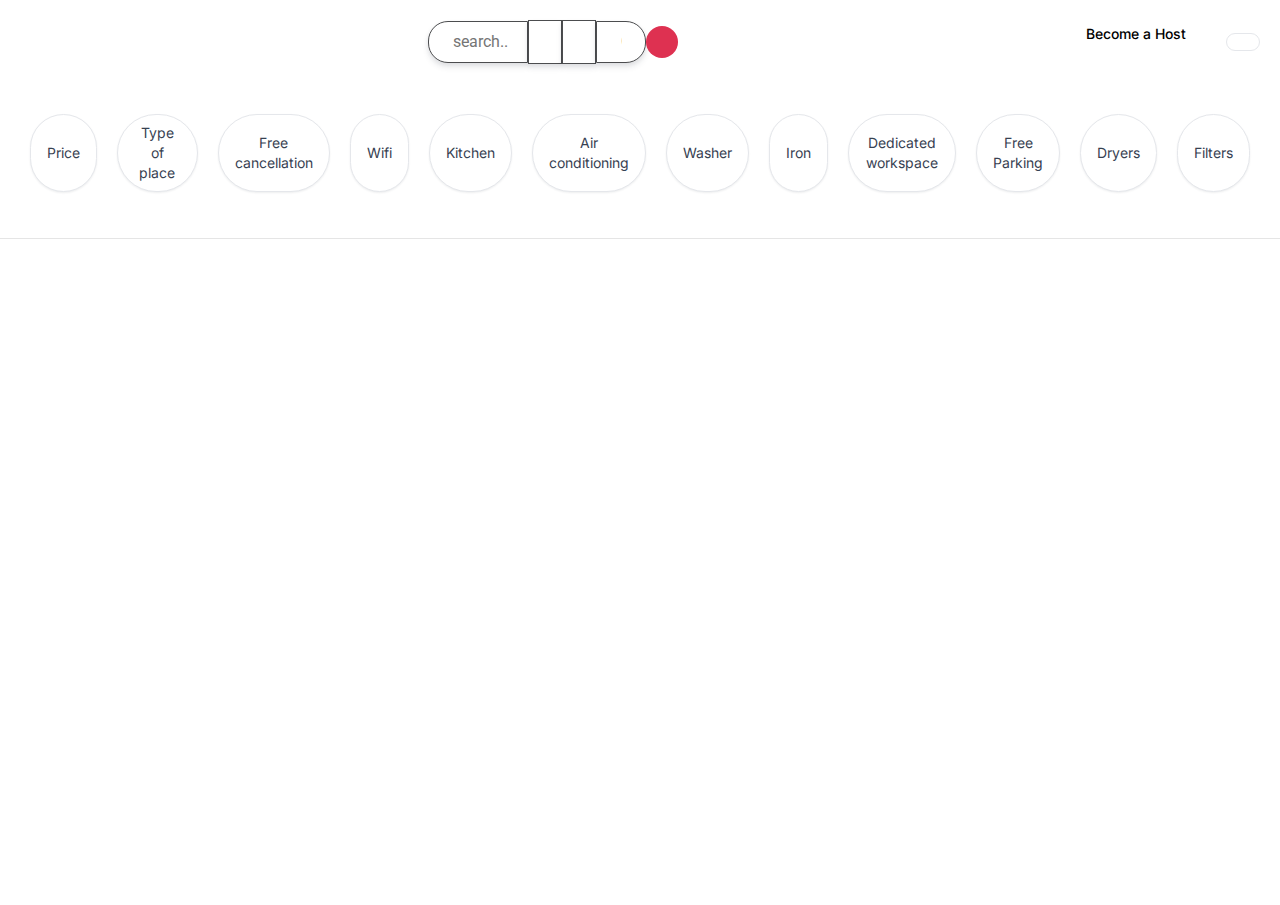
==== search.html @ 5ccdab22 "done" ====
<!DOCTYPE html>
<html lang="en">
<head>
    <meta charset="UTF-8">
    <meta name="viewport" content="width=device-width, initial-scale=1.0">
    <title>Document</title>
    <link rel="stylesheet" href="https://stackpath.bootstrapcdn.com/bootstrap/4.5.2/css/bootstrap.min.css">
    <link rel="stylesheet" href="search.css">
   
</head>
<body>


    <nav class="nav-bar">
        <div class="nav1">
            <img src="./searchimg/./Vector (11).svg" alt="">

        </div>
        <div class="nav2">
            <input class="nvip1" id="getLoc" type="text" placeholder="search..">
            <input id="checkIn" type="date" placeholder="From">
            
            <input  id="checkOut" type="date" placeholder="to">

            <input id="getGuest" class="nvip2"  type="number" placeholder="Guests">

            <button class="searchButton"id="searchBTN"><img src="./searchimg/Icon (5).svg" alt=""></button>
        </div>
        <div class="nav3">
                <p>Become a Host</p>
                <img src="./searchimg/globe (2).svg" alt="">
                <button  ><img src="./searchimg/menu (1).svg" alt=""><img src="./searchimg/Avatar (1).svg" alt=""></button>
        </div>
        
    </nav>

    <div class="filters">
        <button>Price</button>
        <button>Type of place</button>
        <button>Free cancellation</button>
        <button>Wifi</button>
        <button>Kitchen</button>
        <button>Air conditioning</button>
        <button>Washer</button>
        <button>Iron</button>
        <button>Dedicated workspace</button>
        <button>Free Parking</button>
        <button>Dryers</button>
        <button>Filters</button>


    </div>
    
    <hr>
    
    <div id="myHero" class="hero">
        <div class="heroleft">
            <div id="noOfRes"></div>
            
            <div class="herolcards" id="cardHandler">
<!--                
                //all cards renders here -->

            </div>
        
        </div>
        
        <div class="heroright" style="width: 50%; height: 100%;">
            <div id="map" style="width: 100%; height: 100%;"></div>
            <!-- <iframe id="map" width=100% height=100% src="https://maps.google.com/maps?q=35.856737, 10.606619&z=15&output=embed" frameborder="0" style="border:0"></iframe> -->
        </div>
    </div>





    <!-- //modal -->
    <div class="modal" tabindex="-1" role="dialog">
        <div class="modal-dialog" role="document">
          <div class="modal-content">
            <div class="modal-header">
              <h5 class="modal-title" style="align-self: center;font-family: Inter;">Price-breakdown</h5>
              
              <button type="button" class="close" data-dismiss="modal" aria-label="Close">
                <span aria-hidden="true">&times;</span>
              </button>
            </div>
            <div class="modal-body" style="align-self: center;">
                <div id="modalHue">
                <ul id="priceTop" class="modalul">
                
                </ul>
                <ul id="priceBottom" class="modalul">
  
                </ul>
            </div>
            </div>
            <div class="modal-footer">
              
              <button id="modalClose" type="button" class="btn btn-secondary" data-dismiss="modal">Close</button>
            </div>
          </div>
        </div>
      </div>

    <script src="https://code.jquery.com/jquery-3.5.1.slim.min.js"></script>
    <script src="https://cdn.jsdelivr.net/npm/@popperjs/core@2.5.3/dist/umd/popper.min.js"></script>
    <script src="https://stackpath.bootstrapcdn.com/bootstrap/4.5.2/js/bootstrap.min.js"></script>
    <script src="search.js"></script>
    <script type='text/javascript' src='https://www.bing.com/api/maps/mapcontrol?key=AijxcPIw3vQXRWNdE2PmnIH8oRqYwVZFISTNDWPsvZUHmsvEAgMrXqhnAM4GctUP' async defer></script>
   
</body>
</html>
---- search.css ----
@import url('https://fonts.googleapis.com/css2?family=ABeeZee&family=Aclonica&family=DM+Sans:opsz@9..40&family=Gothic+A1&family=Inter&family=Montserrat&family=Plus+Jakarta+Sans&family=Poppins&family=Preahvihear&family=Roboto&family=Rubik&display=swap');



*{
    margin: 0px;
    padding: 0px;
}
.nav-bar{
    display: flex;
    position: block;
  
    align-items: center;
    justify-content: space-between;
    padding: 20px;
}
.nav2{
    display: flex;
    align-items: center;
    justify-content: center;
    align-items: center;
   

}
.nav2 input{
    border: 1px solid var(--gray-200, #4c4d4f);

    padding: 8px 8px 8px 24px;
    background: var(--white, #FFF);
    /* shadow-md */
    box-shadow: 0px 4px 6px 0px rgba(31, 41, 55, 0.10), 0px 2px 4px 0px rgba(31, 41, 55, 0.06);

}
.nvip1 {
    width: 100px;
    border-radius: 20px 0 0 20px;
}

.nvip2 {
    width: 50px;
    border-radius: 0 20px 20px 0;
}


.nav2 button{
    display: flex;
    width: 32px;
    height: 32px;
    align-items: flex-start;
    background-color: #DE3151;
    border: none;
    border-radius: 50%;
    align-items: center;
    justify-content: center;
}
.nav3{
    display: flex;
    flex-direction: row;
    align-items: center;
    justify-content: center;
    gap: 20px;
}
.nav3 p{
    color: var(--black, #000);

/* text-sm/Medium */
font-family: Inter;
font-size: 14px;
font-style: normal;
font-weight: 500;
line-height: 20px; /* 142.857% */
}
.nav3 button{
    display: flex;
    padding: 8px 8px 8px 16px;
    align-items: center;
    gap: 8px;
    border-radius: 100px;
    border: 1px solid var(--gray-200, #E5E7EB);
    background: var(--white, #FFF);
    }


.filters{
    display: flex;
    flex-direction: row;
    gap: 20px;
    padding: 30PX;
    position: block;
    justify-content: space-between;
}
.filters button{
    display: flex;
    padding: 8px 16px;
    justify-content: center;
    align-items: center;
    gap: 8px;
    border-radius: 100px;
    border: 1px solid var(--gray-200, #E5E7EB);
    background: var(--white, #FFF);
    box-shadow: 0px 1px 2px 0px rgba(31, 41, 55, 0.08);
    color: var(--gray-700, #374151);

    /* text-sm/Regular */
    font-family: Inter;
    font-size: 14px;
    font-style: normal;
    font-weight: 400;
    line-height: 20px; /* 142.857% */
}

#noOfRes{
   
    height: 30px;
    color: var(--gray-500, #6B7280);

/* text-base/Regular */
    font-family: Inter;
    font-size: 16px;
    font-style: normal;
    font-weight: 400;
    line-height: 24px; /* 150% */
    padding: 10px;
}

.hero{
    display: flex;
    flex-direction: row;
    width: 100%;
    height: 650px;
    justify-content: space-between;
}

.heroleft{
    display: flex;
    flex-direction: column;

    width: 50%;
}
.herolcards{
    display: flex;
    flex-direction:column;
    width: 100%;
    padding: 10px;
    gap: 50px;
    overflow-y: scroll;
    scrollbar-width: thin;
    
}
.card{
    display: flex;
    flex: row;
    padding: 20px;
    flex-direction: row;
    border-radius: 20px;
    box-shadow: rgba(50, 50, 93, 0.25) 0px 6px 12px -2px, rgba(0, 0, 0, 0.3) 0px 3px 7px -3px;
    gap: 24px;
    align-items: center;
    justify-content: flex-start;
}

.cardl img{
    border-radius: 20px;
    height: 200px;
    width: 200px;
}
.cardr{
    display: flex;
    flex-direction: column;
    gap: 25px;
    width: 100%;
    justify-content: space-between;
}
.cardr li{
        color: var(--gray-500, #6B7280);

    /* text-sm/Regular */
    font-family: Inter;
    font-size: 14px;
    font-style: normal;
    font-weight: 400;
    line-height: 20px; /* 142.857% */
}
.cardr h1{
    color: var(--gray-700, #374151);

    /* text-xl/Medium */
    font-family: Inter;
    font-size: 20px;
    font-style: normal;
    font-weight: 500;
    line-height: 32px; /* 160% */
}

.cardr ul{
    display: flex;
    list-style: none;
    flex-direction: row;
    gap: 10px;
}

.cardrb{
    display: flex;
    width: 100%;
    
    flex-direction: row;
    justify-content: space-between;
}
.cardrb div{
    display: flex;
    flex-direction: row;
    justify-content: space-between;
    gap: 20px;

}
.cardrb p{
    color: var(--gray-700, #374151);

    /* text-lg/Medium */
    font-family: Inter;
    font-size: 18px;
    font-style: normal;
    font-weight: 500;
    line-height: 28px; /* 155.556% */
}
.cardType{
    color: var(--gray-500, #6B7280);

/* text-sm/Regular */
font-family: Inter;
font-size: 14px;
font-style: normal;
font-weight: 400;
line-height: 20px; /* 142.857% */
}

.searchButton :hover{
    cursor: pointer !important;
    
    transform: scale(1.1);
    transition-duration: 0.5s;
}
.cardRev{
        color: var(--gray-700, #374151);

    /* text-sm/Regular */
    font-family: Inter;
    font-size: 14px;
    font-style: normal;
    font-weight: 400;
    line-height: 20px; /* 142.857% */
}

#checkIn{
    width: 10px;
}
#checkOut{
    width: 10px;
}

.card:hover{
    cursor: pointer;

    transform: scale(1.05);
    transition: 0.5s;
}

.modalPt{
    display: flex;
    flex-direction: row;
    justify-content: space-between;
    gap: 50px;
    width: 100%;
    font-family: Inter;
    
}
.modalPt h1{
    font-size: medium;
}
.modalPt h2{
    font-size: medium;
}


.modalul{
    list-style: none !important;
}

.modalul li{
    font-family: Inter;
}
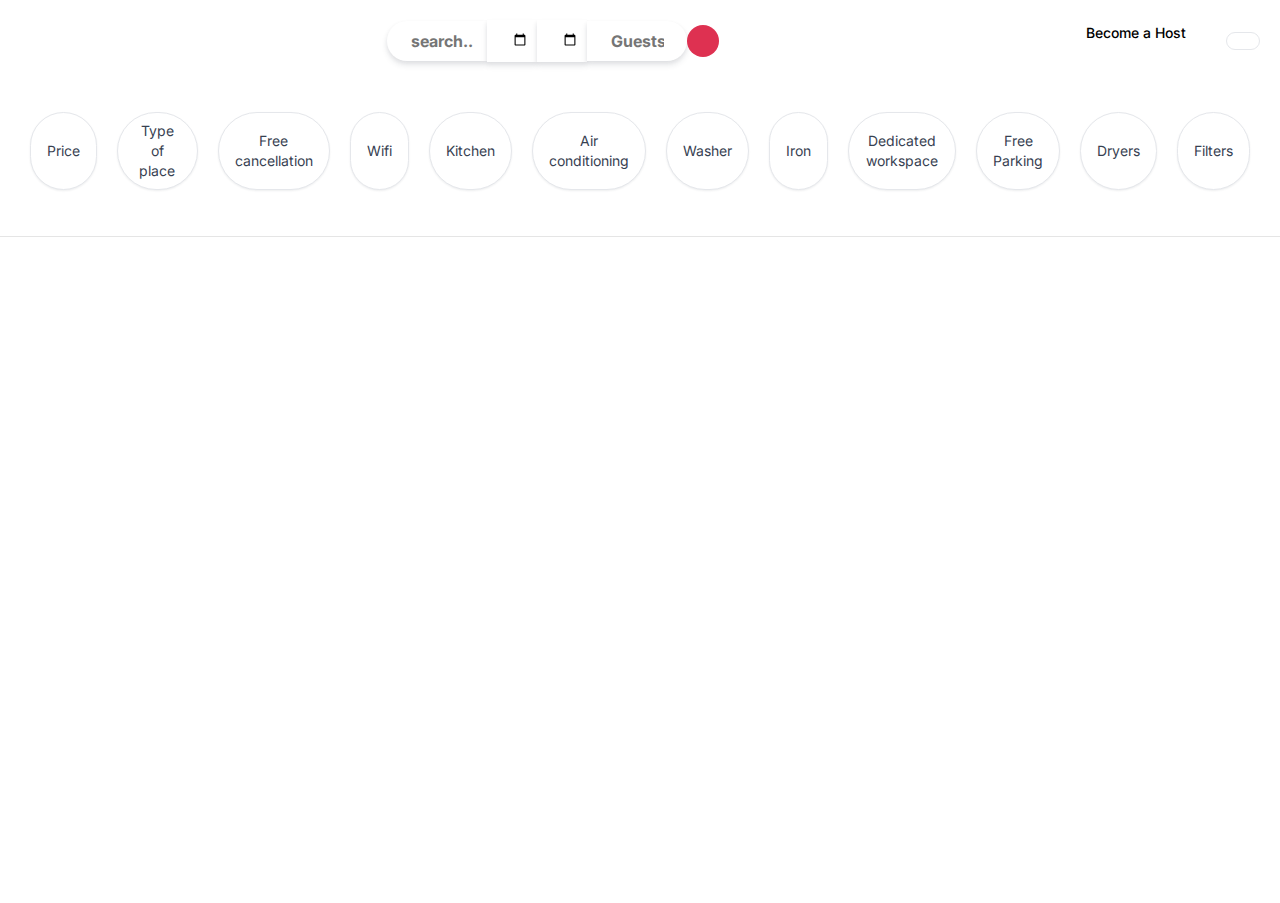
==== commit 37931845: "last" ====
--- a/search.html
+++ b/search.html
@@ -6,7 +6,8 @@
     <title>Document</title>
     <link rel="stylesheet" href="https://stackpath.bootstrapcdn.com/bootstrap/4.5.2/css/bootstrap.min.css">
     <link rel="stylesheet" href="search.css">
-   
+    <link href="css/mobiscroll.javascript.min.css" rel="stylesheet" />
+    <script src="js/mobiscroll.javascript.min.js"></script> 
 </head>
 <body>
 
@@ -17,6 +18,11 @@
 
         </div>
         <div class="nav2">
+                
+
+
+
+      
             <input class="nvip1" id="getLoc" type="text" placeholder="search..">
             <input id="checkIn" type="date" placeholder="From">
             
--- a/search.css
+++ b/search.css
@@ -19,14 +19,15 @@
     align-items: center;
     justify-content: center;
     align-items: center;
-   
+   border: none !important;
 
 }
 .nav2 input{
-    border: 1px solid var(--gray-200, #4c4d4f);
-
+
+    width: 100px;
     padding: 8px 8px 8px 24px;
     background: var(--white, #FFF);
+    border: none !important;
     /* shadow-md */
     box-shadow: 0px 4px 6px 0px rgba(31, 41, 55, 0.10), 0px 2px 4px 0px rgba(31, 41, 55, 0.06);
 
@@ -34,11 +35,15 @@
 .nvip1 {
     width: 100px;
     border-radius: 20px 0 0 20px;
+    font-family:Inter ;
+    font-weight: bold;
 }
 
 .nvip2 {
-    width: 50px;
+    width: 60px;
     border-radius: 0 20px 20px 0;
+    font-family:Inter ;
+    font-weight: bold;
 }
 
 
@@ -252,10 +257,10 @@
 }
 
 #checkIn{
-    width: 10px;
+    width: 50px;
 }
 #checkOut{
-    width: 10px;
+    width: 50px;
 }
 
 .card:hover{
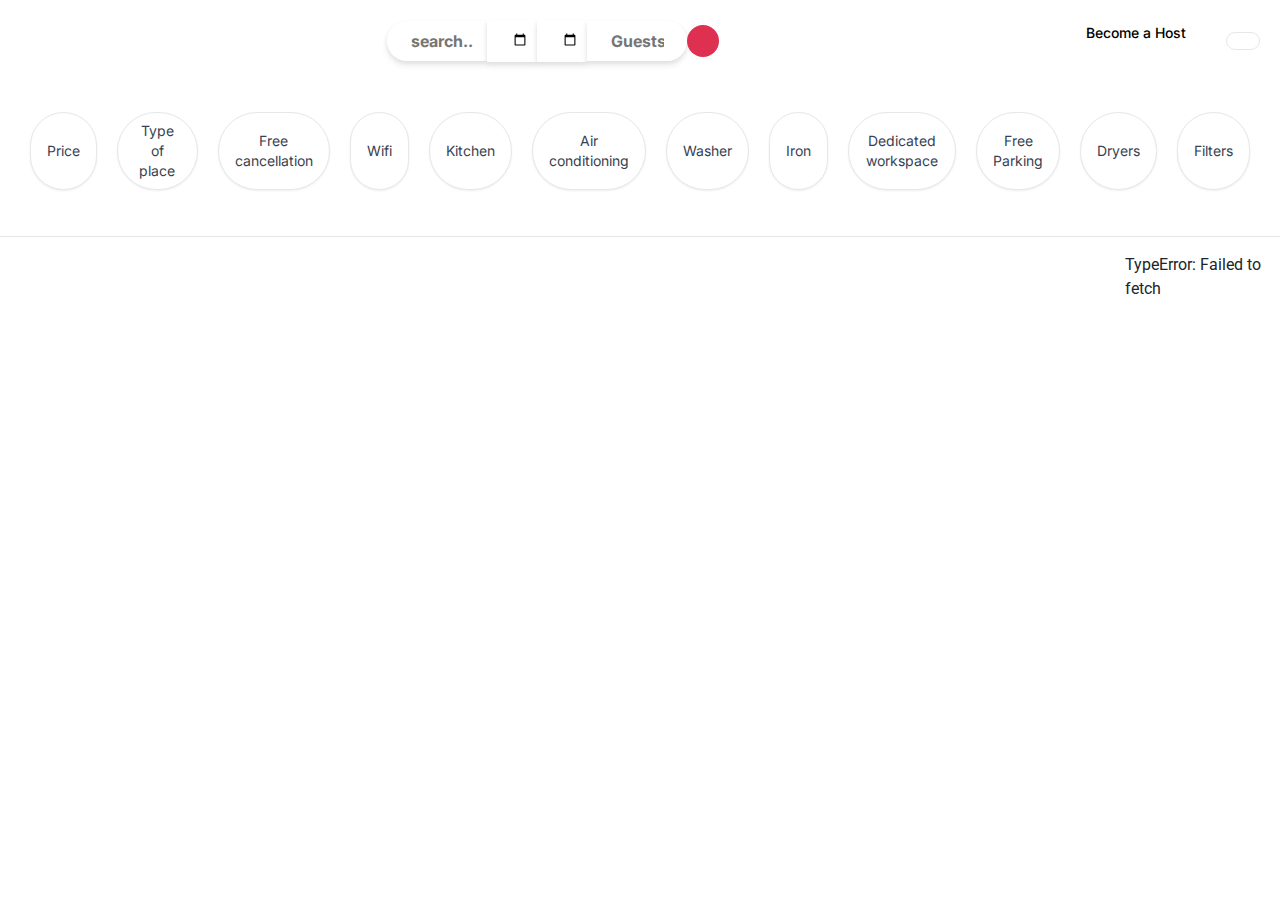
==== commit 811b32cb: "bug" ====
--- a/search.html
+++ b/search.html
@@ -6,8 +6,7 @@
     <title>Document</title>
     <link rel="stylesheet" href="https://stackpath.bootstrapcdn.com/bootstrap/4.5.2/css/bootstrap.min.css">
     <link rel="stylesheet" href="search.css">
-    <link href="css/mobiscroll.javascript.min.css" rel="stylesheet" />
-    <script src="js/mobiscroll.javascript.min.js"></script> 
+    
 </head>
 <body>
 
@@ -86,7 +85,7 @@
         <div class="modal-dialog" role="document">
           <div class="modal-content">
             <div class="modal-header">
-              <h5 class="modal-title" style="align-self: center;font-family: Inter;">Price-breakdown</h5>
+              <h5 id="topicShow" class="modal-title" style="align-self: center;font-family: Inter;">Price-breakdown</h5>
               
               <button type="button" class="close" data-dismiss="modal" aria-label="Close">
                 <span aria-hidden="true">&times;</span>
@@ -110,6 +109,7 @@
         </div>
       </div>
 
+      <!-- <script src="https://maps.googleapis.com/maps/api/js?key=AIzaSyCkUOdZ5y7hMm0yrcCQoCvLwzdM6M8s5qk"></script> -->
     <script src="https://code.jquery.com/jquery-3.5.1.slim.min.js"></script>
     <script src="https://cdn.jsdelivr.net/npm/@popperjs/core@2.5.3/dist/umd/popper.min.js"></script>
     <script src="https://stackpath.bootstrapcdn.com/bootstrap/4.5.2/js/bootstrap.min.js"></script>
--- a/search.css
+++ b/search.css
@@ -207,15 +207,17 @@
 .cardrb{
     display: flex;
     width: 100%;
-    
-    flex-direction: row;
+    align-items: center;
+    flex-direction: row;
+    gap: 20px;
     justify-content: space-between;
 }
 .cardrb div{
     display: flex;
     flex-direction: row;
-    justify-content: space-between;
-    gap: 20px;
+    align-items: center;
+    justify-content: space-between;
+    gap: 10px;
 
 }
 .cardrb p{
@@ -295,3 +297,9 @@
     font-family: Inter;
 }
 
+.getDisBtn{
+
+border: none !important;
+font-weight: bolder    !important;
+
+}
